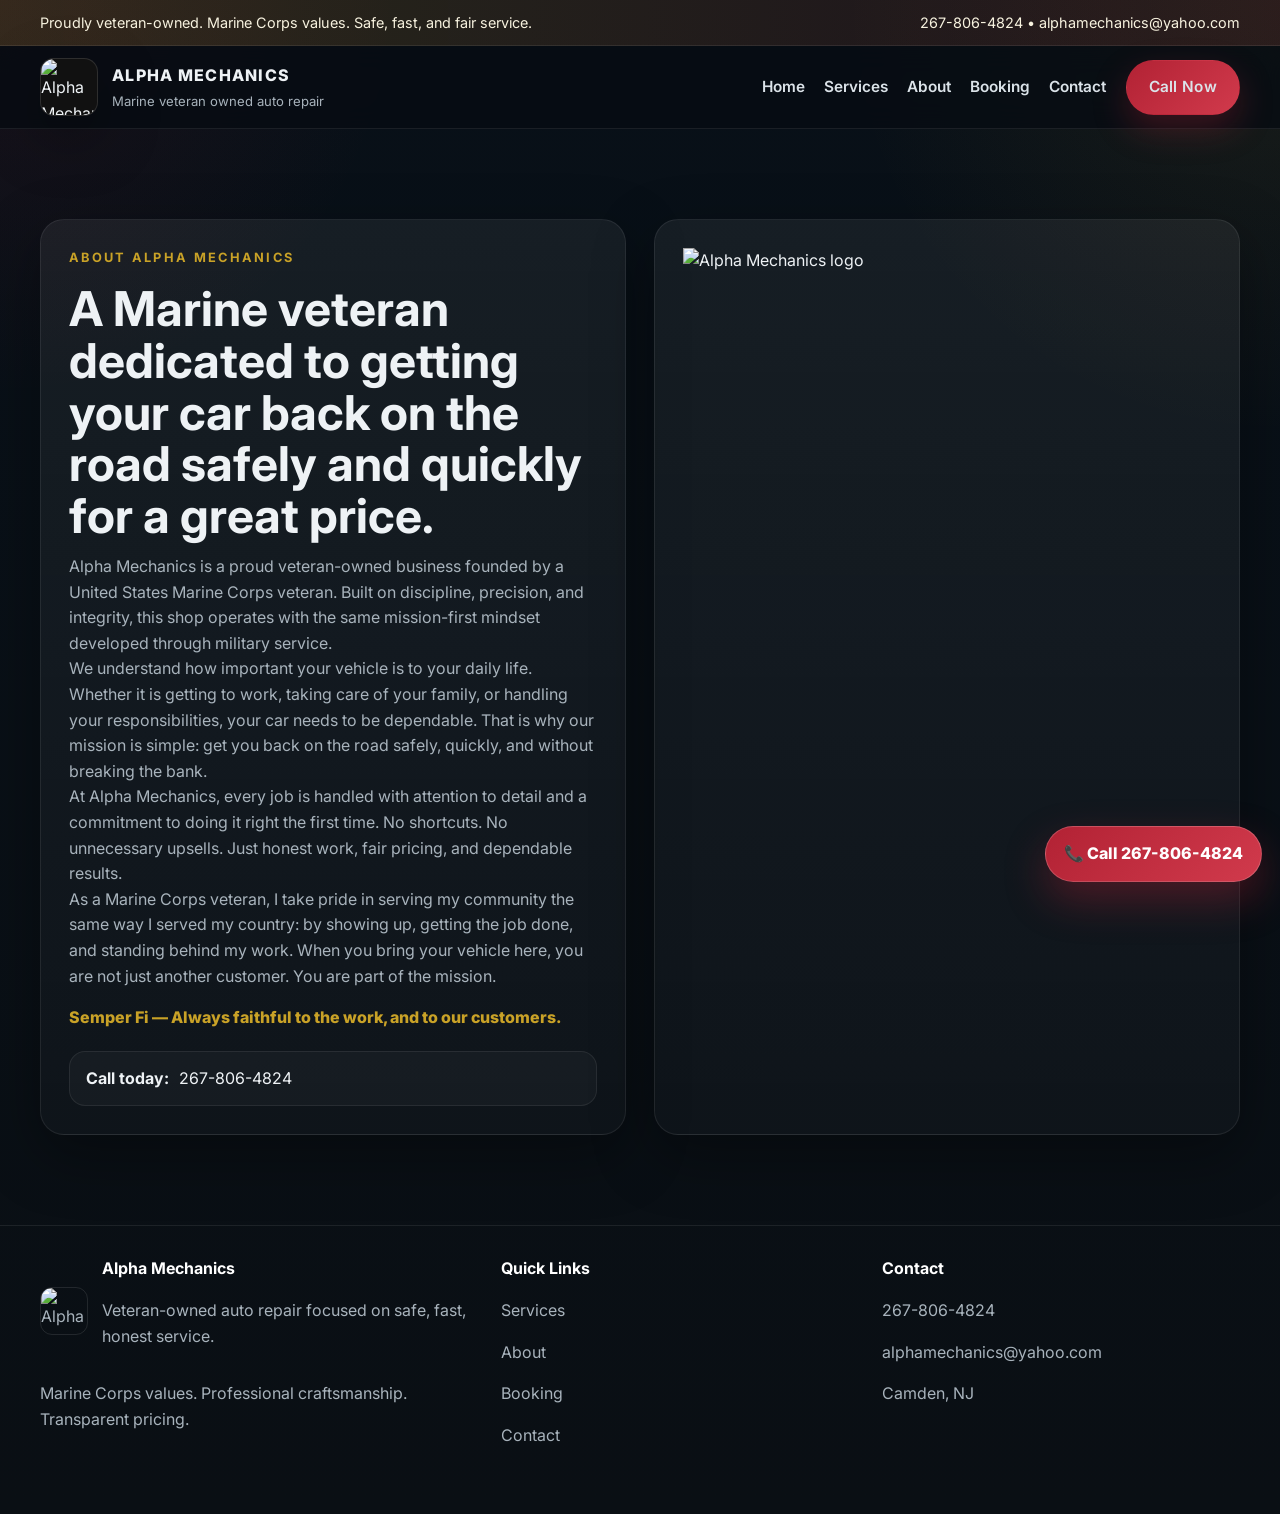
==== about.html @ a419eeeb "Update alpha mechanic site" ====
<!DOCTYPE html><html lang="en"><head><meta charset="UTF-8"><meta name="viewport" content="width=device-width, initial-scale=1.0"><title>About | Alpha Mechanics</title><meta name="description" content="Learn about Alpha Mechanics, a Marine veteran-owned auto repair shop dedicated to safe, quick, fair service."><meta name="keywords" content="auto repair Camden NJ, mechanic Camden, veteran owned mechanic, brake service, diagnostics, oil change"><meta name="robots" content="index,follow"><link rel="canonical" href="https://alphamechanics.github.io/about.html"><meta property="og:title" content="About | Alpha Mechanics"><meta property="og:description" content="Learn about Alpha Mechanics, a Marine veteran-owned auto repair shop dedicated to safe, quick, fair service."><meta property="og:type" content="website"><meta property="og:url" content="https://alphamechanics.github.io/about.html"><meta property="og:image" content="https://alphamechanics.github.io/assets/logo.png"><meta name="theme-color" content="#0a0f14"><link rel="preconnect" href="https://fonts.googleapis.com"><link rel="preconnect" href="https://fonts.gstatic.com" crossorigin><link href="https://fonts.googleapis.com/css2?family=Inter:wght@400;500;600;700;800&display=swap" rel="stylesheet"><link rel="stylesheet" href="style.css"><script type="application/ld+json">{"@context":"https://schema.org","@type":"AutoRepair","name":"Alpha Mechanics","description":"Veteran-owned auto repair shop focused on safe, fast, fair service.","telephone":"+1-267-806-4824","email":"alphamechanics@yahoo.com","areaServed":"Camden, New Jersey","address":{"@type":"PostalAddress","addressLocality":"Camden","addressRegion":"NJ","addressCountry":"US"},"url":"https://alphamechanics.github.io/","image":"https://alphamechanics.github.io/assets/logo.png","priceRange":"$$"}</script></head><body><div class="topbar"><div class="container"><div>Proudly veteran-owned. Marine Corps values. Safe, fast, and fair service.</div><div><a href="tel:2678064824">267-806-4824</a> • <a href="mailto:alphamechanics@yahoo.com">alphamechanics@yahoo.com</a></div></div></div><header class="site-header"><div class="container nav"><a class="brand" href="index.html"><img src="assets/logo.png" alt="Alpha Mechanics logo"><div><p class="brand-title">Alpha Mechanics</p><div class="brand-sub">Marine veteran owned auto repair</div></div></a><nav class="nav-links"><a href="index.html">Home</a><a href="services.html">Services</a><a href="about.html">About</a><a href="booking.html">Booking</a><a href="contact.html">Contact</a><a class="btn btn-primary" href="tel:2678064824">Call Now</a></nav></div></header><section class="section"><div class="container split-panel"><div class="panel"><div class="section-kicker">About Alpha Mechanics</div><h1 class="section-title">A Marine veteran dedicated to getting your car back on the road safely and quickly for a great price.</h1><p>Alpha Mechanics is a proud veteran-owned business founded by a United States Marine Corps veteran. Built on discipline, precision, and integrity, this shop operates with the same mission-first mindset developed through military service.</p><p>We understand how important your vehicle is to your daily life. Whether it is getting to work, taking care of your family, or handling your responsibilities, your car needs to be dependable. That is why our mission is simple: get you back on the road safely, quickly, and without breaking the bank.</p><p>At Alpha Mechanics, every job is handled with attention to detail and a commitment to doing it right the first time. No shortcuts. No unnecessary upsells. Just honest work, fair pricing, and dependable results.</p><p>As a Marine Corps veteran, I take pride in serving my community the same way I served my country: by showing up, getting the job done, and standing behind my work. When you bring your vehicle here, you are not just another customer. You are part of the mission.</p><p style="margin-top:16px; font-weight:800; color:var(--gold);">Semper Fi — Always faithful to the work, and to our customers.</p><div class="lead-strip"><strong>Call today:</strong> <a href="tel:2678064824">267-806-4824</a></div></div><div class="panel"><img src="assets/logo.png" alt="Alpha Mechanics logo"></div></div></section><footer class="footer"><div class="container footer-grid"><div><div class="footer-logo"><img src="assets/logo.png" alt="Alpha Mechanics logo"><div><h4>Alpha Mechanics</h4><p>Veteran-owned auto repair focused on safe, fast, honest service.</p></div></div><p>Marine Corps values. Professional craftsmanship. Transparent pricing.</p></div><div><h4>Quick Links</h4><p><a href="services.html">Services</a></p><p><a href="about.html">About</a></p><p><a href="booking.html">Booking</a></p><p><a href="contact.html">Contact</a></p></div><div><h4>Contact</h4><p><a href="tel:2678064824">267-806-4824</a></p><p><a href="mailto:alphamechanics@yahoo.com">alphamechanics@yahoo.com</a></p><p>Camden, NJ</p></div></div></footer><a class="floating-call" href="tel:2678064824" aria-label="Call Alpha Mechanics now">📞 Call 267-806-4824</a></body></html>
---- style.css ----
:root{--bg:#0a0f14;--panel:#101820;--text:#eef2f5;--muted:#a8b3bc;--line:rgba(255,255,255,0.08);--gold:#c9a227;--red:#b22234;--shadow:0 20px 60px rgba(0,0,0,.35);--radius:20px;--max:1200px}*{box-sizing:border-box}html{scroll-behavior:smooth}body{margin:0;font-family:Inter,Arial,Helvetica,sans-serif;color:var(--text);background:radial-gradient(circle at top right, rgba(201,162,39,.09), transparent 22%),radial-gradient(circle at top left, rgba(178,34,52,.10), transparent 20%),linear-gradient(180deg, #081018 0%, #0a0f14 100%);line-height:1.6}a{color:inherit;text-decoration:none}img{max-width:100%;display:block}.container{width:min(calc(100% - 2rem), var(--max)); margin:0 auto}.section{padding:90px 0}.section-sm{padding:60px 0}.section-title{font-size:clamp(2rem,4vw,3rem);line-height:1.08;margin:0 0 12px}.section-kicker{color:var(--gold);text-transform:uppercase;letter-spacing:.18em;font-size:.8rem;font-weight:700;margin-bottom:14px}.section-copy{color:var(--muted);max-width:760px}.topbar{background:linear-gradient(90deg, rgba(201,162,39,.16), rgba(178,34,52,.12));border-bottom:1px solid var(--line);color:#f7f2df;font-size:.9rem}.topbar .container{display:flex;justify-content:space-between;gap:1rem;align-items:center;padding:.7rem 0;flex-wrap:wrap}.site-header{position:sticky;top:0;z-index:50;backdrop-filter:blur(14px);background:rgba(7,12,18,.78);border-bottom:1px solid var(--line)}.nav{display:flex;align-items:center;justify-content:space-between;min-height:82px;gap:1rem}.brand{display:flex;align-items:center;gap:14px;min-width:0}.brand img{width:58px;height:58px;object-fit:cover;border-radius:14px;border:1px solid rgba(255,255,255,.12);box-shadow:var(--shadow);background:#111}.brand-title{font-weight:800;letter-spacing:.08em;text-transform:uppercase;font-size:1rem;margin:0}.brand-sub{color:var(--muted);font-size:.82rem;margin-top:2px}.nav-links{display:flex;gap:1.2rem;align-items:center;flex-wrap:wrap;justify-content:flex-end}.nav-links a{color:#dbe3e9;font-weight:600;font-size:.96rem}.nav-links a:hover{color:var(--gold)}.btn{display:inline-flex;align-items:center;justify-content:center;gap:.6rem;padding:14px 22px;border-radius:999px;font-weight:800;letter-spacing:.02em;transition:.2s ease;border:1px solid transparent}.btn-primary{background:linear-gradient(135deg, var(--red), #d13a4c);color:white;box-shadow:0 14px 35px rgba(178,34,52,.30)}.btn-secondary{border-color:rgba(255,255,255,.14);color:white;background:rgba(255,255,255,.03)}.hero{position:relative;overflow:hidden;padding:90px 0 70px}.hero-grid{display:grid;grid-template-columns:1.15fr .85fr;gap:40px;align-items:center}.hero h1{font-size:clamp(2.8rem, 6vw, 5.7rem);line-height:.95;margin:0 0 18px;letter-spacing:-.03em}.hero p{color:var(--muted);font-size:1.08rem;max-width:650px;margin:0 0 28px}.hero-badges{display:flex;flex-wrap:wrap;gap:12px;margin-bottom:22px}.badge{border:1px solid rgba(255,255,255,.10);background:rgba(255,255,255,.03);color:#eef2f5;padding:10px 14px;border-radius:999px;font-weight:700;font-size:.9rem}.hero-card,.card,.panel,.faq-item{background:linear-gradient(180deg, rgba(255,255,255,.06), rgba(255,255,255,.025));border:1px solid rgba(255,255,255,.08);border-radius:24px;padding:28px;box-shadow:var(--shadow)}.hero-card .logo-wrap{display:flex;justify-content:center;margin-bottom:18px}.hero-card .logo-wrap img{width:min(100%,360px);border-radius:24px;border:1px solid rgba(255,255,255,.10);box-shadow:var(--shadow)}.hero-stats{display:grid;grid-template-columns:repeat(3,1fr);gap:14px;margin-top:18px}.stat{background:rgba(255,255,255,.03);border:1px solid rgba(255,255,255,.08);border-radius:18px;padding:16px}.stat strong{display:block;font-size:1.2rem}.stat span{color:var(--muted);font-size:.9rem}.grid-3{display:grid;grid-template-columns:repeat(3,1fr);gap:22px}.grid-2{display:grid;grid-template-columns:repeat(2,1fr);gap:24px}.card h3,.panel h3{margin:0 0 8px;font-size:1.2rem}.card p,.panel p{margin:0;color:var(--muted)}.icon{width:52px;height:52px;display:grid;place-items:center;border-radius:14px;margin-bottom:18px;background:linear-gradient(135deg, rgba(201,162,39,.18), rgba(178,34,52,.18));border:1px solid rgba(255,255,255,.08);font-size:1.35rem}.split-panel{display:grid;grid-template-columns:1fr 1fr;gap:28px;align-items:stretch}.service-list{display:grid;gap:18px}.service-item{display:flex;justify-content:space-between;gap:18px;padding:18px 0;border-bottom:1px solid rgba(255,255,255,.08)}.service-item:last-child{border-bottom:none}.service-item h4{margin:0 0 5px;font-size:1.06rem}.service-item p{margin:0;color:var(--muted)}.service-tag{white-space:nowrap;align-self:start;padding:8px 12px;border-radius:999px;background:rgba(201,162,39,.12);color:#f6df8a;font-size:.84rem;font-weight:700}.map-embed,.booking-embed{width:100%;border:0;border-radius:22px;border:1px solid rgba(255,255,255,.08);box-shadow:var(--shadow);background:#0b1219}.map-embed{min-height:340px}.booking-embed{min-height:760px}.lead-strip{margin-top:20px;padding:14px 16px;border-radius:16px;border:1px solid rgba(255,255,255,.08);background:rgba(255,255,255,.03);display:flex;gap:10px;flex-wrap:wrap;align-items:center}.trust-grid{display:grid;grid-template-columns:repeat(4,1fr);gap:16px;margin-top:24px}.trust-item{padding:18px;border-radius:16px;background:rgba(255,255,255,.03);border:1px solid rgba(255,255,255,.08)}.faq-list{display:grid;gap:16px}.faq-item h3{margin:0 0 8px}.footer{border-top:1px solid var(--line);padding:30px 0 50px;color:var(--muted)}.footer-grid{display:grid;grid-template-columns:1.1fr .9fr .9fr;gap:24px}.footer h4{margin:0 0 10px;color:white}.footer p,.footer a{color:var(--muted)}.footer-logo{display:flex;align-items:center;gap:14px;margin-bottom:14px}.footer-logo img{width:48px;height:48px;object-fit:cover;border-radius:12px;border:1px solid rgba(255,255,255,.1)}.floating-call{position:fixed;right:18px;bottom:18px;z-index:99;display:inline-flex;align-items:center;gap:10px;background:linear-gradient(135deg, var(--red), #d13a4c);color:#fff;padding:14px 18px;border-radius:999px;box-shadow:0 18px 40px rgba(178,34,52,.36);font-weight:800;border:1px solid rgba(255,255,255,.18)}@media (max-width:980px){.hero-grid,.grid-3,.grid-2,.split-panel,.footer-grid,.trust-grid{grid-template-columns:1fr}.hero{padding-top:70px}}@media (max-width:720px){.nav{padding:12px 0}.nav-links{gap:.8rem}.hero-stats{grid-template-columns:1fr}.topbar .container{justify-content:center;text-align:center}.floating-call{left:12px;right:12px;bottom:12px;justify-content:center}}
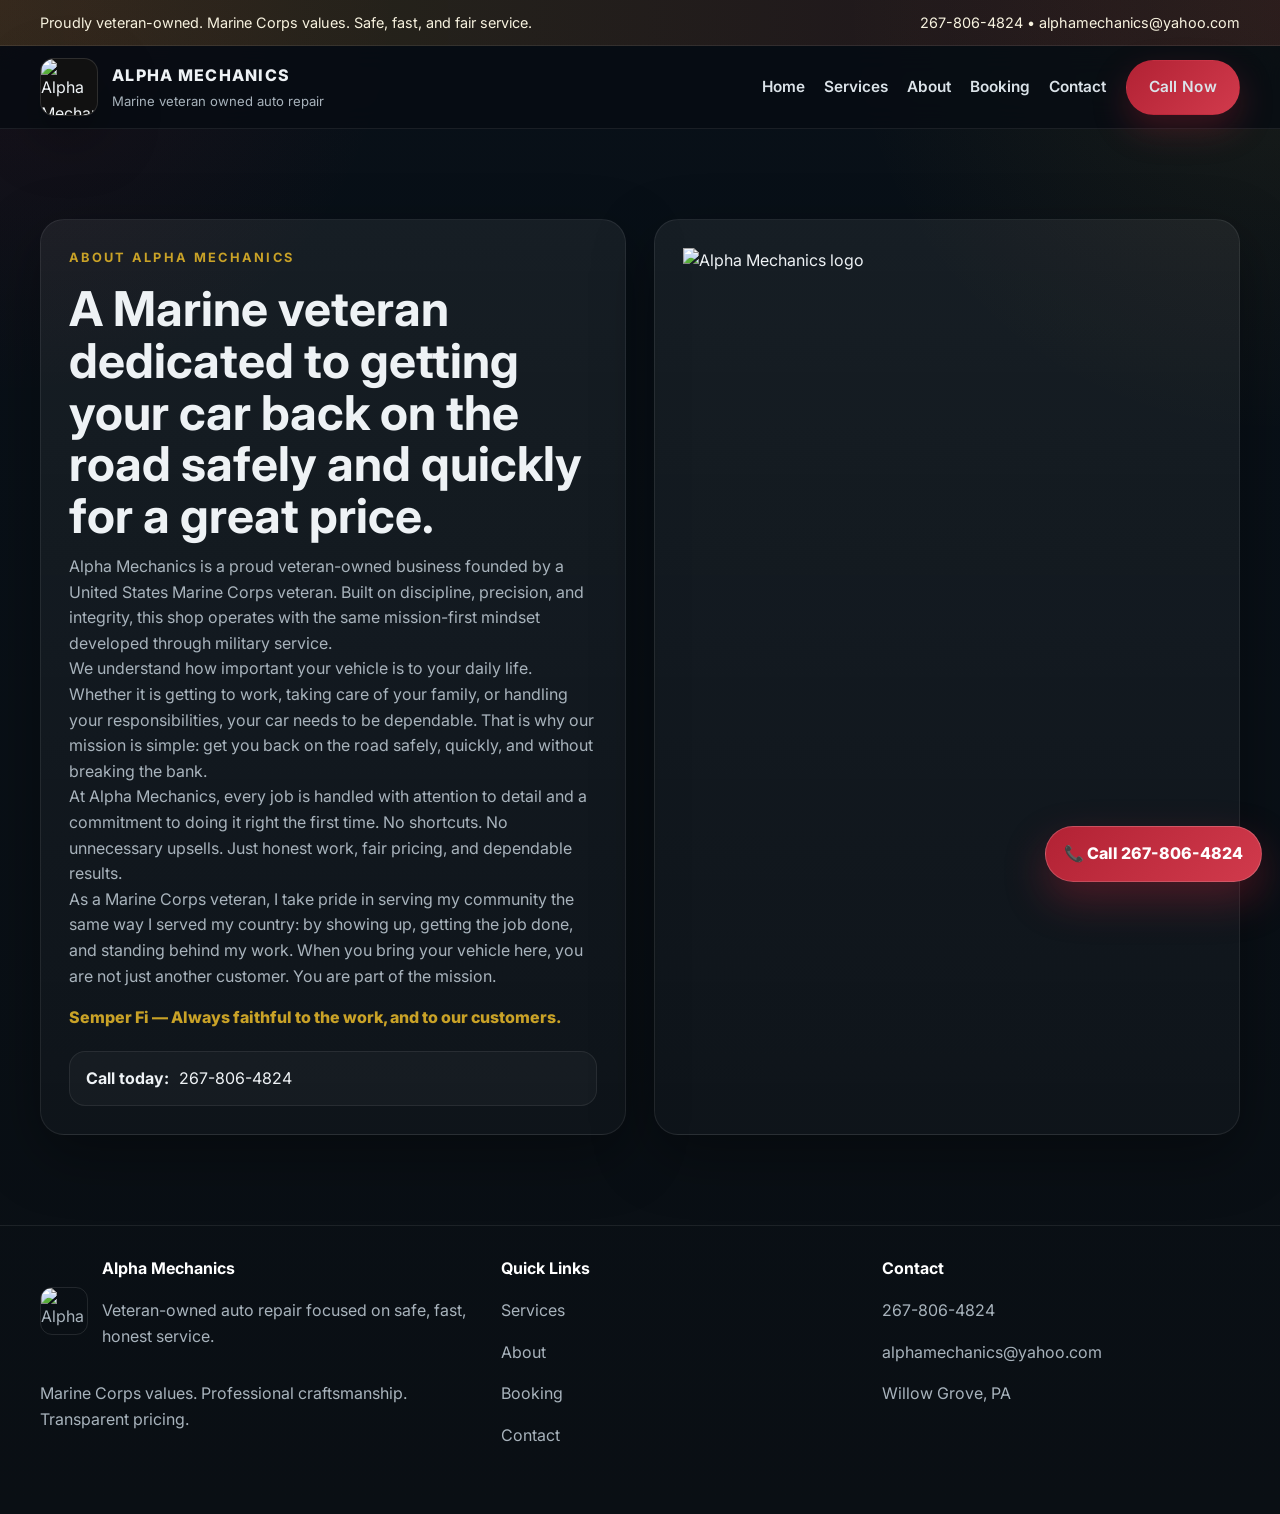
==== commit fc327d97: "Add files via upload" ====
--- a/about.html
+++ b/about.html
@@ -1 +1 @@
-<!DOCTYPE html><html lang="en"><head><meta charset="UTF-8"><meta name="viewport" content="width=device-width, initial-scale=1.0"><title>About | Alpha Mechanics</title><meta name="description" content="Learn about Alpha Mechanics, a Marine veteran-owned auto repair shop dedicated to safe, quick, fair service."><meta name="keywords" content="auto repair Camden NJ, mechanic Camden, veteran owned mechanic, brake service, diagnostics, oil change"><meta name="robots" content="index,follow"><link rel="canonical" href="https://alphamechanics.github.io/about.html"><meta property="og:title" content="About | Alpha Mechanics"><meta property="og:description" content="Learn about Alpha Mechanics, a Marine veteran-owned auto repair shop dedicated to safe, quick, fair service."><meta property="og:type" content="website"><meta property="og:url" content="https://alphamechanics.github.io/about.html"><meta property="og:image" content="https://alphamechanics.github.io/assets/logo.png"><meta name="theme-color" content="#0a0f14"><link rel="preconnect" href="https://fonts.googleapis.com"><link rel="preconnect" href="https://fonts.gstatic.com" crossorigin><link href="https://fonts.googleapis.com/css2?family=Inter:wght@400;500;600;700;800&display=swap" rel="stylesheet"><link rel="stylesheet" href="style.css"><script type="application/ld+json">{"@context":"https://schema.org","@type":"AutoRepair","name":"Alpha Mechanics","description":"Veteran-owned auto repair shop focused on safe, fast, fair service.","telephone":"+1-267-806-4824","email":"alphamechanics@yahoo.com","areaServed":"Camden, New Jersey","address":{"@type":"PostalAddress","addressLocality":"Camden","addressRegion":"NJ","addressCountry":"US"},"url":"https://alphamechanics.github.io/","image":"https://alphamechanics.github.io/assets/logo.png","priceRange":"$$"}</script></head><body><div class="topbar"><div class="container"><div>Proudly veteran-owned. Marine Corps values. Safe, fast, and fair service.</div><div><a href="tel:2678064824">267-806-4824</a> • <a href="mailto:alphamechanics@yahoo.com">alphamechanics@yahoo.com</a></div></div></div><header class="site-header"><div class="container nav"><a class="brand" href="index.html"><img src="assets/logo.png" alt="Alpha Mechanics logo"><div><p class="brand-title">Alpha Mechanics</p><div class="brand-sub">Marine veteran owned auto repair</div></div></a><nav class="nav-links"><a href="index.html">Home</a><a href="services.html">Services</a><a href="about.html">About</a><a href="booking.html">Booking</a><a href="contact.html">Contact</a><a class="btn btn-primary" href="tel:2678064824">Call Now</a></nav></div></header><section class="section"><div class="container split-panel"><div class="panel"><div class="section-kicker">About Alpha Mechanics</div><h1 class="section-title">A Marine veteran dedicated to getting your car back on the road safely and quickly for a great price.</h1><p>Alpha Mechanics is a proud veteran-owned business founded by a United States Marine Corps veteran. Built on discipline, precision, and integrity, this shop operates with the same mission-first mindset developed through military service.</p><p>We understand how important your vehicle is to your daily life. Whether it is getting to work, taking care of your family, or handling your responsibilities, your car needs to be dependable. That is why our mission is simple: get you back on the road safely, quickly, and without breaking the bank.</p><p>At Alpha Mechanics, every job is handled with attention to detail and a commitment to doing it right the first time. No shortcuts. No unnecessary upsells. Just honest work, fair pricing, and dependable results.</p><p>As a Marine Corps veteran, I take pride in serving my community the same way I served my country: by showing up, getting the job done, and standing behind my work. When you bring your vehicle here, you are not just another customer. You are part of the mission.</p><p style="margin-top:16px; font-weight:800; color:var(--gold);">Semper Fi — Always faithful to the work, and to our customers.</p><div class="lead-strip"><strong>Call today:</strong> <a href="tel:2678064824">267-806-4824</a></div></div><div class="panel"><img src="assets/logo.png" alt="Alpha Mechanics logo"></div></div></section><footer class="footer"><div class="container footer-grid"><div><div class="footer-logo"><img src="assets/logo.png" alt="Alpha Mechanics logo"><div><h4>Alpha Mechanics</h4><p>Veteran-owned auto repair focused on safe, fast, honest service.</p></div></div><p>Marine Corps values. Professional craftsmanship. Transparent pricing.</p></div><div><h4>Quick Links</h4><p><a href="services.html">Services</a></p><p><a href="about.html">About</a></p><p><a href="booking.html">Booking</a></p><p><a href="contact.html">Contact</a></p></div><div><h4>Contact</h4><p><a href="tel:2678064824">267-806-4824</a></p><p><a href="mailto:alphamechanics@yahoo.com">alphamechanics@yahoo.com</a></p><p>Camden, NJ</p></div></div></footer><a class="floating-call" href="tel:2678064824" aria-label="Call Alpha Mechanics now">📞 Call 267-806-4824</a></body></html>+<!DOCTYPE html><html lang="en"><head><meta charset="UTF-8"><meta name="viewport" content="width=device-width, initial-scale=1.0"><title>About | Alpha Mechanics</title><meta name="description" content="Learn about Alpha Mechanics, a Marine veteran-owned auto repair shop dedicated to safe, quick, fair service."><meta name="keywords" content="auto repair Willow Grove PA, mechanic Willow Grove, veteran owned mechanic, brake service, diagnostics, oil change"><meta name="robots" content="index,follow"><link rel="canonical" href="https://alphamechanics.github.io/about.html"><meta property="og:title" content="About | Alpha Mechanics"><meta property="og:description" content="Learn about Alpha Mechanics, a Marine veteran-owned auto repair shop dedicated to safe, quick, fair service."><meta property="og:type" content="website"><meta property="og:url" content="https://alphamechanics.github.io/about.html"><meta property="og:image" content="https://alphamechanics.github.io/assets/logo.png"><meta name="theme-color" content="#0a0f14"><link rel="preconnect" href="https://fonts.googleapis.com"><link rel="preconnect" href="https://fonts.gstatic.com" crossorigin><link href="https://fonts.googleapis.com/css2?family=Inter:wght@400;500;600;700;800&display=swap" rel="stylesheet"><link rel="stylesheet" href="style.css"><script type="application/ld+json">{"@context":"https://schema.org","@type":"AutoRepair","name":"Alpha Mechanics","description":"Veteran-owned auto repair shop focused on safe, fast, fair service.","telephone":"+1-267-806-4824","email":"alphamechanics@yahoo.com","areaServed":"Willow Grove, Pennsylvania","address":{"@type":"PostalAddress","addressLocality":"Camden","addressRegion":"NJ","addressCountry":"US"},"url":"https://alphamechanics.github.io/","image":"https://alphamechanics.github.io/assets/logo.png","priceRange":"$$"}</script></head><body><div class="topbar"><div class="container"><div>Proudly veteran-owned. Marine Corps values. Safe, fast, and fair service.</div><div><a href="tel:2678064824">267-806-4824</a> • <a href="mailto:alphamechanics@yahoo.com">alphamechanics@yahoo.com</a></div></div></div><header class="site-header"><div class="container nav"><a class="brand" href="index.html"><img src="assets/logo.png" alt="Alpha Mechanics logo"><div><p class="brand-title">Alpha Mechanics</p><div class="brand-sub">Marine veteran owned auto repair</div></div></a><nav class="nav-links"><a href="index.html">Home</a><a href="services.html">Services</a><a href="about.html">About</a><a href="booking.html">Booking</a><a href="contact.html">Contact</a><a class="btn btn-primary" href="tel:2678064824">Call Now</a></nav></div></header><section class="section"><div class="container split-panel"><div class="panel"><div class="section-kicker">About Alpha Mechanics</div><h1 class="section-title">A Marine veteran dedicated to getting your car back on the road safely and quickly for a great price.</h1><p>Alpha Mechanics is a proud veteran-owned business founded by a United States Marine Corps veteran. Built on discipline, precision, and integrity, this shop operates with the same mission-first mindset developed through military service.</p><p>We understand how important your vehicle is to your daily life. Whether it is getting to work, taking care of your family, or handling your responsibilities, your car needs to be dependable. That is why our mission is simple: get you back on the road safely, quickly, and without breaking the bank.</p><p>At Alpha Mechanics, every job is handled with attention to detail and a commitment to doing it right the first time. No shortcuts. No unnecessary upsells. Just honest work, fair pricing, and dependable results.</p><p>As a Marine Corps veteran, I take pride in serving my community the same way I served my country: by showing up, getting the job done, and standing behind my work. When you bring your vehicle here, you are not just another customer. You are part of the mission.</p><p style="margin-top:16px; font-weight:800; color:var(--gold);">Semper Fi — Always faithful to the work, and to our customers.</p><div class="lead-strip"><strong>Call today:</strong> <a href="tel:2678064824">267-806-4824</a></div></div><div class="panel"><img src="assets/logo.png" alt="Alpha Mechanics logo"></div></div></section><footer class="footer"><div class="container footer-grid"><div><div class="footer-logo"><img src="assets/logo.png" alt="Alpha Mechanics logo"><div><h4>Alpha Mechanics</h4><p>Veteran-owned auto repair focused on safe, fast, honest service.</p></div></div><p>Marine Corps values. Professional craftsmanship. Transparent pricing.</p></div><div><h4>Quick Links</h4><p><a href="services.html">Services</a></p><p><a href="about.html">About</a></p><p><a href="booking.html">Booking</a></p><p><a href="contact.html">Contact</a></p></div><div><h4>Contact</h4><p><a href="tel:2678064824">267-806-4824</a></p><p><a href="mailto:alphamechanics@yahoo.com">alphamechanics@yahoo.com</a></p><p>Willow Grove, PA</p></div></div></footer><a class="floating-call" href="tel:2678064824" aria-label="Call Alpha Mechanics now">📞 Call 267-806-4824</a></body></html>
